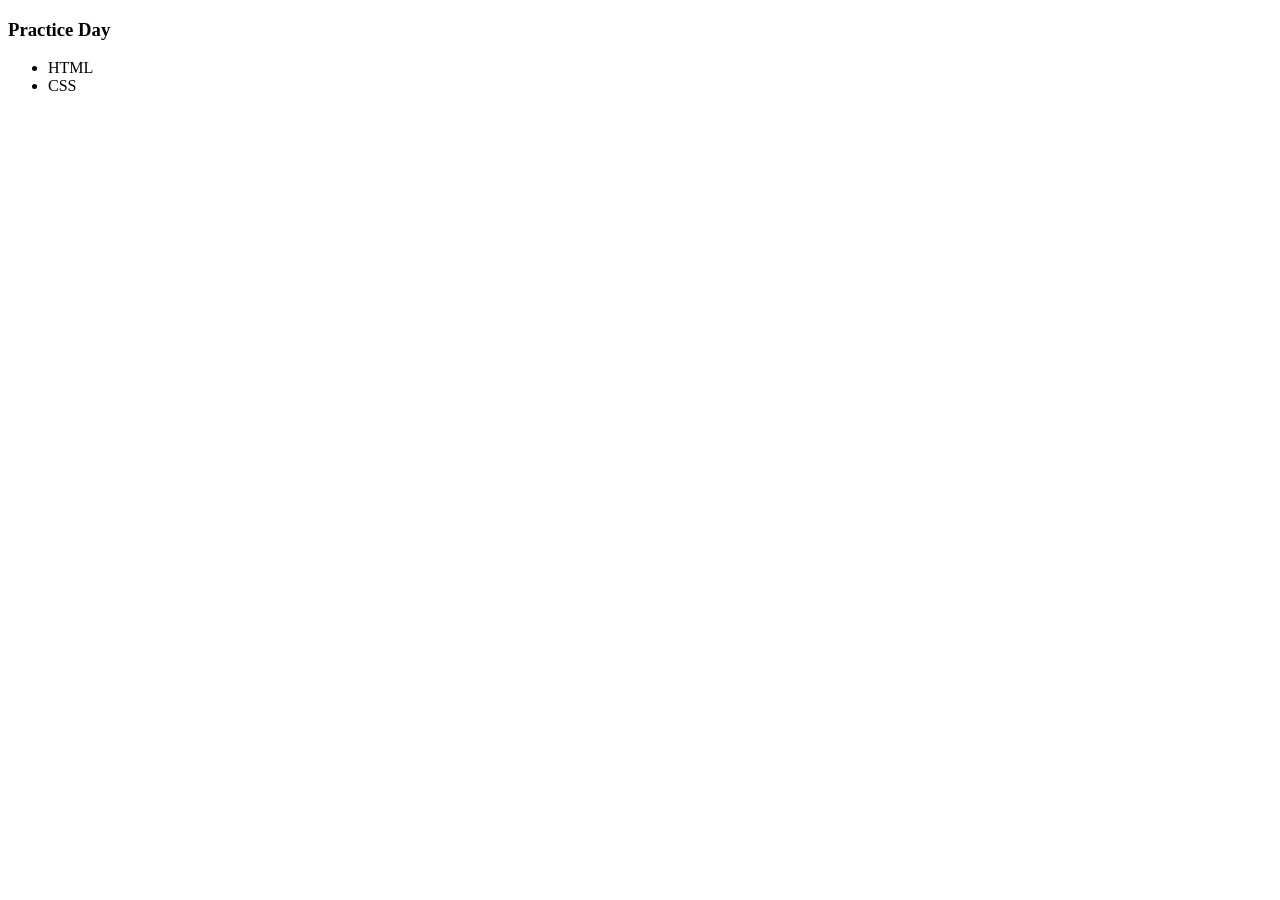
==== index.html @ 10dce3c9 "first commit" ====
<!DOCTYPE html>
<html lang="en">
<head>
    <meta charset="UTF-8">
    <meta name="viewport" content="width=device-width, initial-scale=1.0">
    <title> Practice Day </title>
</head>
<body>
    <h3> Practice Day </h3>
    <ul>
        <li>HTML</li>
        <li>CSS</li>

    </ul>
</body>
</html>
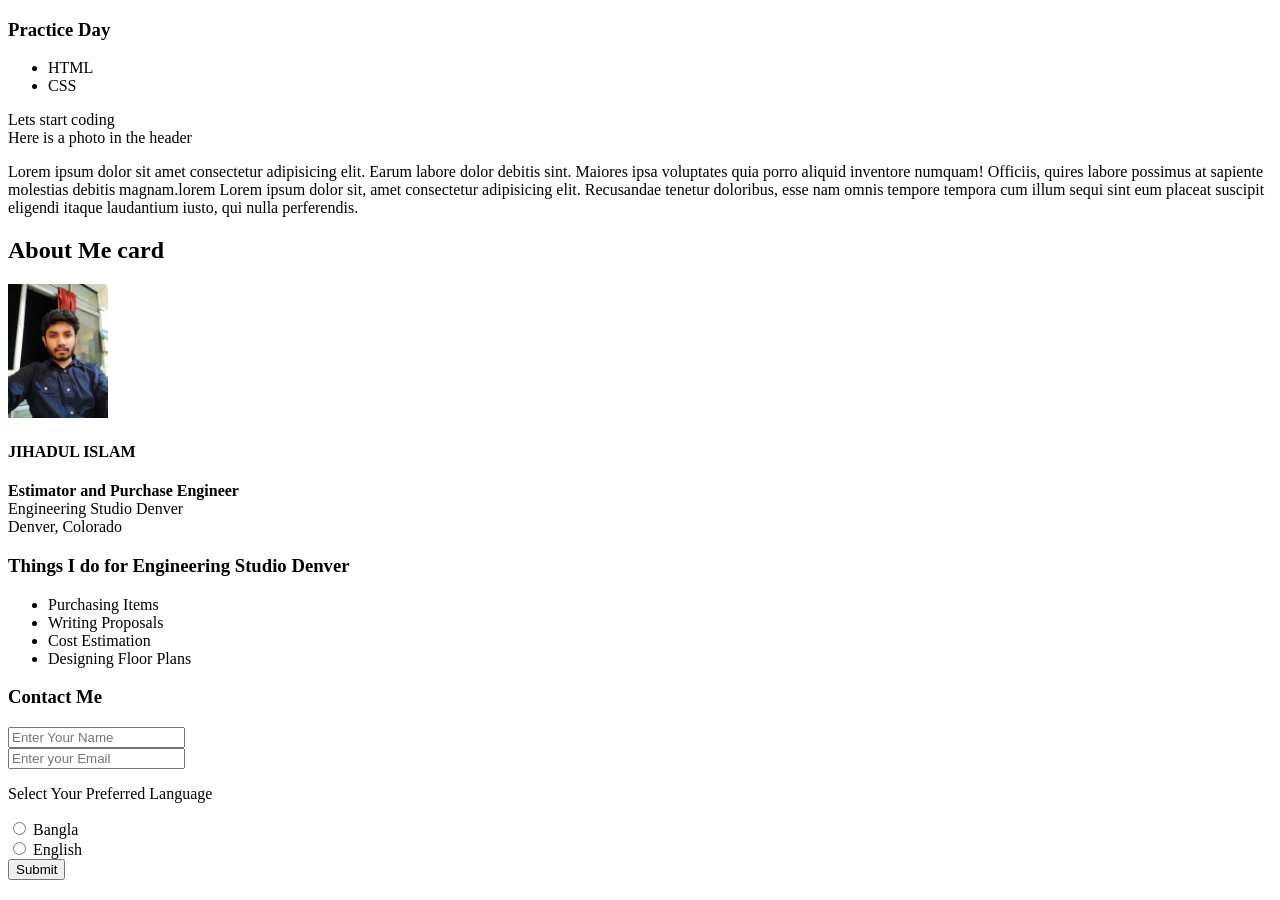
==== commit db7fcfeb: "html structure" ====
--- a/index.html
+++ b/index.html
@@ -6,11 +6,60 @@
     <title> Practice Day </title>
 </head>
 <body>
+
     <h3> Practice Day </h3>
     <ul>
         <li>HTML</li>
         <li>CSS</li>
+   
 
     </ul>
+    <header> Lets start coding </header>
+    <header class="header image"> Here is a photo in the header</header>
+   <div><p>Lorem ipsum dolor sit amet consectetur adipisicing elit. Earum labore dolor debitis sint. Maiores ipsa voluptates quia porro aliquid inventore numquam! Officiis, quires labore possimus at sapiente molestias debitis magnam.lorem Lorem ipsum dolor sit, amet consectetur adipisicing elit. Recusandae tenetur doloribus, esse nam omnis tempore tempora cum illum sequi sint eum placeat suscipit eligendi itaque laudantium iusto, qui nulla perferendis.</p>
+   </div> 
+<div>
+<h2> About Me card </h2>
+<img src="../IMG20230430014230.jpg" alt="Jihadul Islam" width="100px" >
+
+<div>
+<h4> JIHADUL ISLAM </h4>
+<p><b class="title">Estimator and Purchase Engineer</b><br>Engineering Studio Denver<br>
+Denver, Colorado</p>
+</div>
+
+</div>
+<div>
+
+    <h3>Things I do for Engineering Studio Denver</h3>
+    <div>
+    <ul>
+<li>Purchasing Items</li>
+<li>Writing Proposals</li>
+<li>Cost Estimation</li>
+<li>Designing Floor Plans</li>
+
+    </ul>
+</div>
+</div>
+<div>
+    <form action="Contact form" > <h3>Contact Me</h3>
+
+<input type="Text" placeholder="Enter Your Name"> <br>
+<label for="Text"></label>
+<input type="email" name="" id="" placeholder="Enter your Email">
+<label for="email"></label>
+<p> Select Your Preferred Language </p>
+<input type="radio"  name="Bangladesh" id="Bangla">
+<label for="Bangla">Bangla</label><br>
+<input type="radio"  name="English" id="English">
+<label for="English">English</label><br>
+<input type="submit" value="Submit">
+
+
+
+    </form>
+</div>
 </body>
+
 </html>
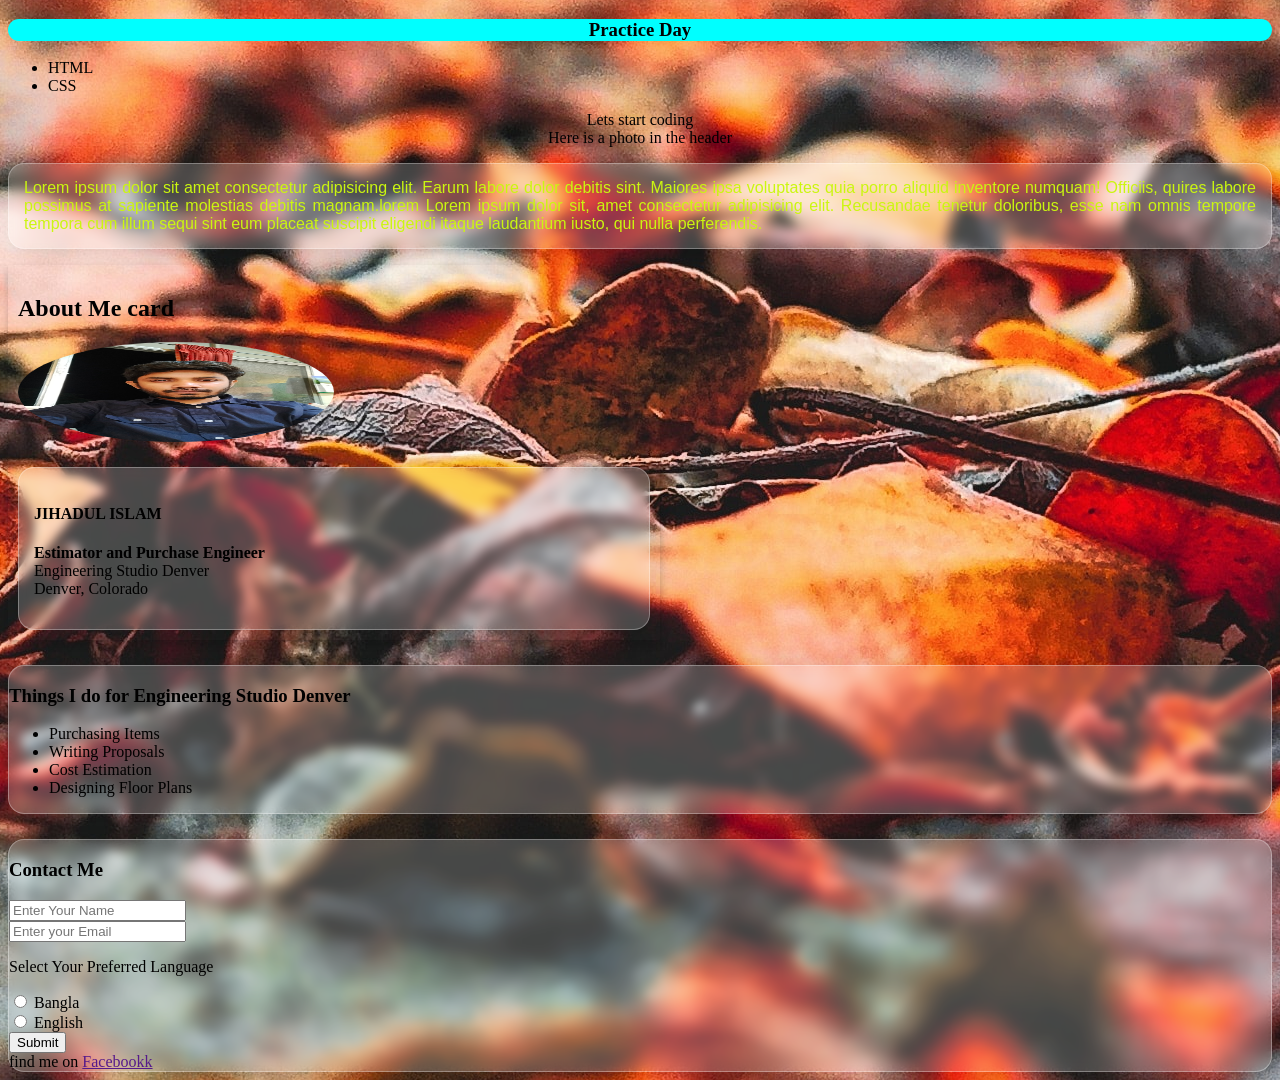
==== commit 2531c283: "failed" ====
--- a/index.html
+++ b/index.html
@@ -4,32 +4,33 @@
     <meta charset="UTF-8">
     <meta name="viewport" content="width=device-width, initial-scale=1.0">
     <title> Practice Day </title>
+    <link rel="stylesheet" href="/styles/styles.css">
 </head>
 <body>
 
-    <h3> Practice Day </h3>
+    <h3 class="first-head"> Practice Day </h3>
     <ul>
         <li>HTML</li>
         <li>CSS</li>
    
 
     </ul>
-    <header> Lets start coding </header>
-    <header class="header image"> Here is a photo in the header</header>
-   <div><p>Lorem ipsum dolor sit amet consectetur adipisicing elit. Earum labore dolor debitis sint. Maiores ipsa voluptates quia porro aliquid inventore numquam! Officiis, quires labore possimus at sapiente molestias debitis magnam.lorem Lorem ipsum dolor sit, amet consectetur adipisicing elit. Recusandae tenetur doloribus, esse nam omnis tempore tempora cum illum sequi sint eum placeat suscipit eligendi itaque laudantium iusto, qui nulla perferendis.</p>
+    <header class="coding"> Lets start coding </header>
+    <header class="header-image"> Here is a photo in the header</header>
+   <div><p class="first-para">Lorem ipsum dolor sit amet consectetur adipisicing elit. Earum labore dolor debitis sint. Maiores ipsa voluptates quia porro aliquid inventore numquam! Officiis, quires labore possimus at sapiente molestias debitis magnam.lorem Lorem ipsum dolor sit, amet consectetur adipisicing elit. Recusandae tenetur doloribus, esse nam omnis tempore tempora cum illum sequi sint eum placeat suscipit eligendi itaque laudantium iusto, qui nulla perferendis.</p>
    </div> 
-<div>
+<div class="about-imageholder-card">
 <h2> About Me card </h2>
-<img src="../IMG20230430014230.jpg" alt="Jihadul Islam" width="100px" >
+<img class="image-about" src="../IMG20230430014230.jpg" alt="Jihadul Islam" width="100%" height="100%"  >
 
-<div>
+<div class="about-container">
 <h4> JIHADUL ISLAM </h4>
 <p><b class="title">Estimator and Purchase Engineer</b><br>Engineering Studio Denver<br>
 Denver, Colorado</p>
 </div>
 
 </div>
-<div>
+<div class="glass">
 
     <h3>Things I do for Engineering Studio Denver</h3>
     <div>
@@ -54,9 +55,10 @@
 <label for="Bangla">Bangla</label><br>
 <input type="radio"  name="English" id="English">
 <label for="English">English</label><br>
-<input type="submit" value="Submit">
+<input type="button" value="Submit">
 
-
+<footer> find me on <a href target_blank="www.facebook.com/islam.jihad">Facebookk</a>
+</footer>
 
     </form>
 </div>
--- a/styles/styles.css
+++ b/styles/styles.css
@@ -0,0 +1,94 @@
+.first-head{
+    text-align: center;
+    background-color: aqua;
+    font-family:fantasy;
+    border-radius: 15px;  
+    
+}
+body {
+    background: lightblue url("/images/chandan-verma-2SY5YB0Szf4-unsplash.jpg") no-repeat fixed center;
+width: auto;
+height: auto;}
+.header-image{
+    text-align: center;
+    background-image: url(../images/background.png)
+    ;
+border: 15px;}
+
+    
+
+ .coding{
+
+        text-align: center;
+        background-image: url(../images/)
+        ;
+}
+
+.first-para{
+    font-family: 'Segoe UI', Tahoma, Geneva, Verdana, sans-serif;
+    
+    background-image: url(/images/chandan-verma-2SY5YB0Szf4-unsplash.jpg), url(/images/background.png);
+    background-size:cover;
+    background-color: rgba(233, 17, 17, 0.741);
+    color: rgb(203, 246, 16);
+    border-radius: 10px;
+    text-align: justify;
+    padding: 15px;
+    border: 15px solid rgba(48, 23, 21, 0.559) 
+    margin-top: 25px;
+    background: rgba(255, 255, 255, 0.2);
+border-radius: 16px;
+box-shadow: 0 4px 30px rgba(0, 0, 0, 0.1);
+backdrop-filter: blur(5px);
+-webkit-backdrop-filter: blur(5px);
+border: 1px solid rgba(255, 255, 255, 0.3);;
+}
+
+.about-imageholder-card
+{  box-shadow: 0 4px 8px 0 rgba(0,0,0,0.2);
+    transition: 0.3s;
+    width: 50%;
+    height: 50%;;
+    padding: 10px;
+    border-radius: 1px;
+}
+.about-container
+{  padding: 15px;
+    text-align: justify;
+    border: 2px solid rgba(235, 199, 199, 0.674)
+   ;
+   border-radius: 10px;
+   margin-top: 25px;
+   background: rgba(255, 255, 255, 0.2);
+border-radius: 16px;
+box-shadow: 0 4px 30px rgba(0, 0, 0, 0.1);
+backdrop-filter: blur(5px);
+-webkit-backdrop-filter: blur(5px);
+border: 1px solid rgba(255, 255, 255, 0.3);
+   
+}
+.image-about{
+    height: 100px;
+    width: 50%;
+    border-radius: 50%;
+    display: flex;
+    
+   
+}
+.glass{
+    margin-top: 25px;
+    background: rgba(255, 255, 255, 0.2);
+border-radius: 16px;
+box-shadow: 0 4px 30px rgba(0, 0, 0, 0.1);
+backdrop-filter: blur(5px);
+-webkit-backdrop-filter: blur(5px);
+border: 1px solid rgba(255, 255, 255, 0.3);
+}
+form{
+    margin-top: 25px;
+    background: rgba(255, 255, 255, 0.2);
+border-radius: 16px;
+box-shadow: 0 4px 30px rgba(0, 0, 0, 0.1);
+backdrop-filter: blur(5px);
+-webkit-backdrop-filter: blur(5px);
+border: 1px solid rgba(255, 255, 255, 0.3);}
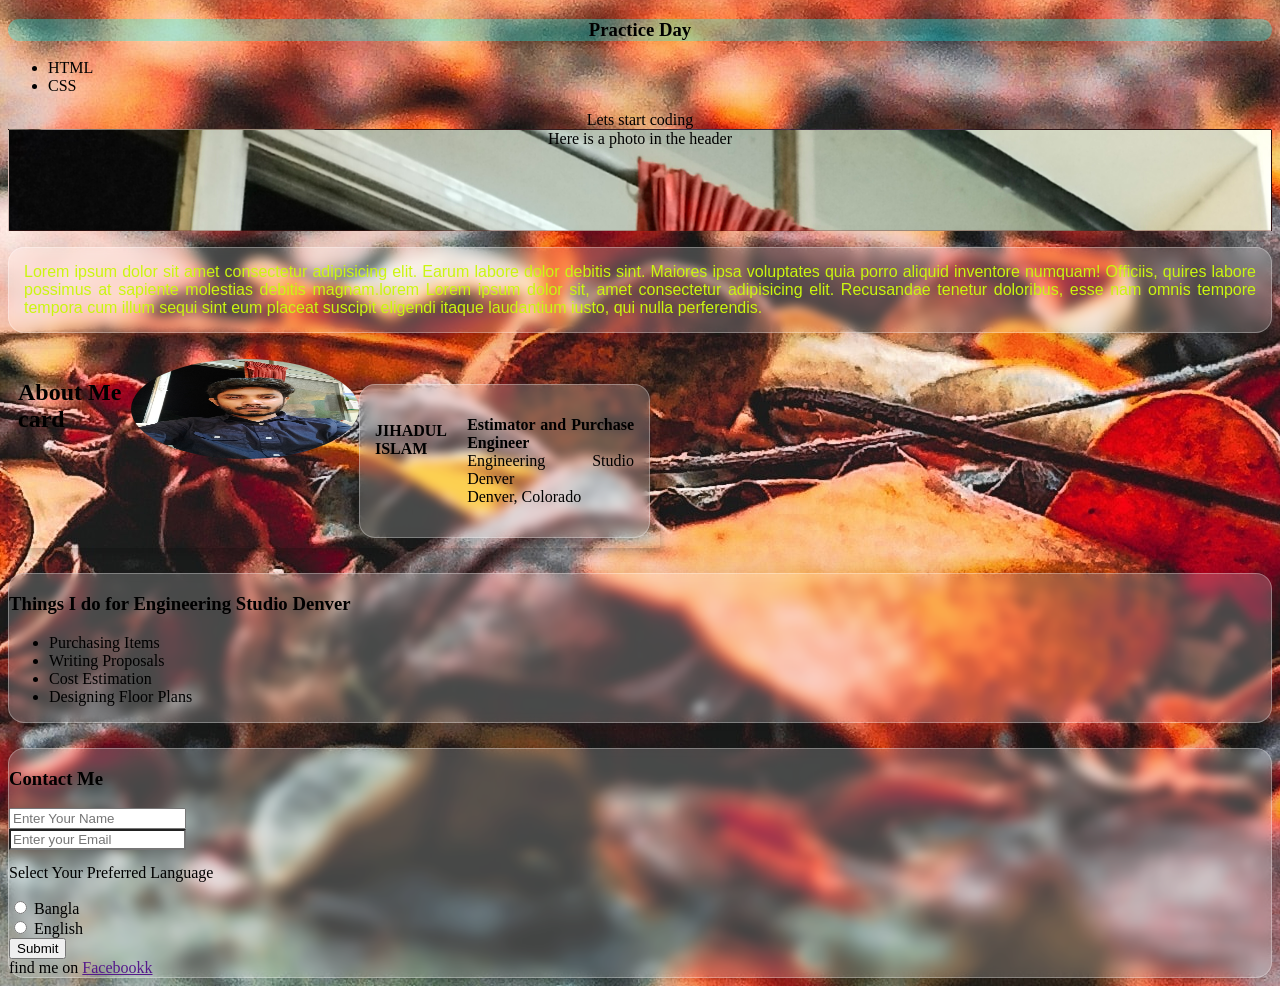
==== commit e3927224: "css" ====
--- a/index.html
+++ b/index.html
@@ -4,7 +4,7 @@
     <meta charset="UTF-8">
     <meta name="viewport" content="width=device-width, initial-scale=1.0">
     <title> Practice Day </title>
-    <link rel="stylesheet" href="/styles/styles.css">
+    <link rel="stylesheet" href="styles/styles.css">
 </head>
 <body>
 
@@ -21,7 +21,7 @@
    </div> 
 <div class="about-imageholder-card">
 <h2> About Me card </h2>
-<img class="image-about" src="../IMG20230430014230.jpg" alt="Jihadul Islam" width="100%" height="100%"  >
+<img class="image-about" src="IMG20230430014230.jpg" alt="Jihadul Islam" width="100%" height="100%"  >
 
 <div class="about-container">
 <h4> JIHADUL ISLAM </h4>
--- a/styles/styles.css
+++ b/styles/styles.css
@@ -1,19 +1,23 @@
 .first-head{
     text-align: center;
-    background-color: aqua;
+    background-color: rgba(0, 255, 255, 0.312);
     font-family:fantasy;
     border-radius: 15px;  
+
     
 }
 body {
-    background: lightblue url("/images/chandan-verma-2SY5YB0Szf4-unsplash.jpg") no-repeat fixed center;
+    background: lightblue url("../images/chandan-verma-2SY5YB0Szf4-unsplash.jpg") no-repeat fixed center;
 width: auto;
 height: auto;}
 .header-image{
     text-align: center;
-    background-image: url(../images/background.png)
+    background-image: url(../IMG20230430014230.jpg)
     ;
-border: 15px;}
+    background-size: cover;
+    backdrop-filter: blur;
+height: 100px;
+border: 1px solid rgba(116, 28, 28, 0.3);}
 
     
 
@@ -41,6 +45,7 @@
 box-shadow: 0 4px 30px rgba(0, 0, 0, 0.1);
 backdrop-filter: blur(5px);
 -webkit-backdrop-filter: blur(5px);
+-webkit-backdrop-filter: blur(5px);
 border: 1px solid rgba(255, 255, 255, 0.3);;
 }
 
@@ -51,12 +56,14 @@
     height: 50%;;
     padding: 10px;
     border-radius: 1px;
+    display: flex;
 }
 .about-container
 {  padding: 15px;
     text-align: justify;
     border: 2px solid rgba(235, 199, 199, 0.674)
    ;
+   display: flex;
    border-radius: 10px;
    margin-top: 25px;
    background: rgba(255, 255, 255, 0.2);
@@ -91,4 +98,15 @@
 box-shadow: 0 4px 30px rgba(0, 0, 0, 0.1);
 backdrop-filter: blur(5px);
 -webkit-backdrop-filter: blur(5px);
-border: 1px solid rgba(255, 255, 255, 0.3);}+border: 1px solid rgba(255, 255, 255, 0.3);}
+.form-floating {
+    &:focus-within {
+        z-index: 2;
+    }
+}
+
+input[type="email"] {
+    margin-bottom: -10px;
+    border-bottom-right-radius: 0;
+    border-bottom-left-radius: 0;
+}
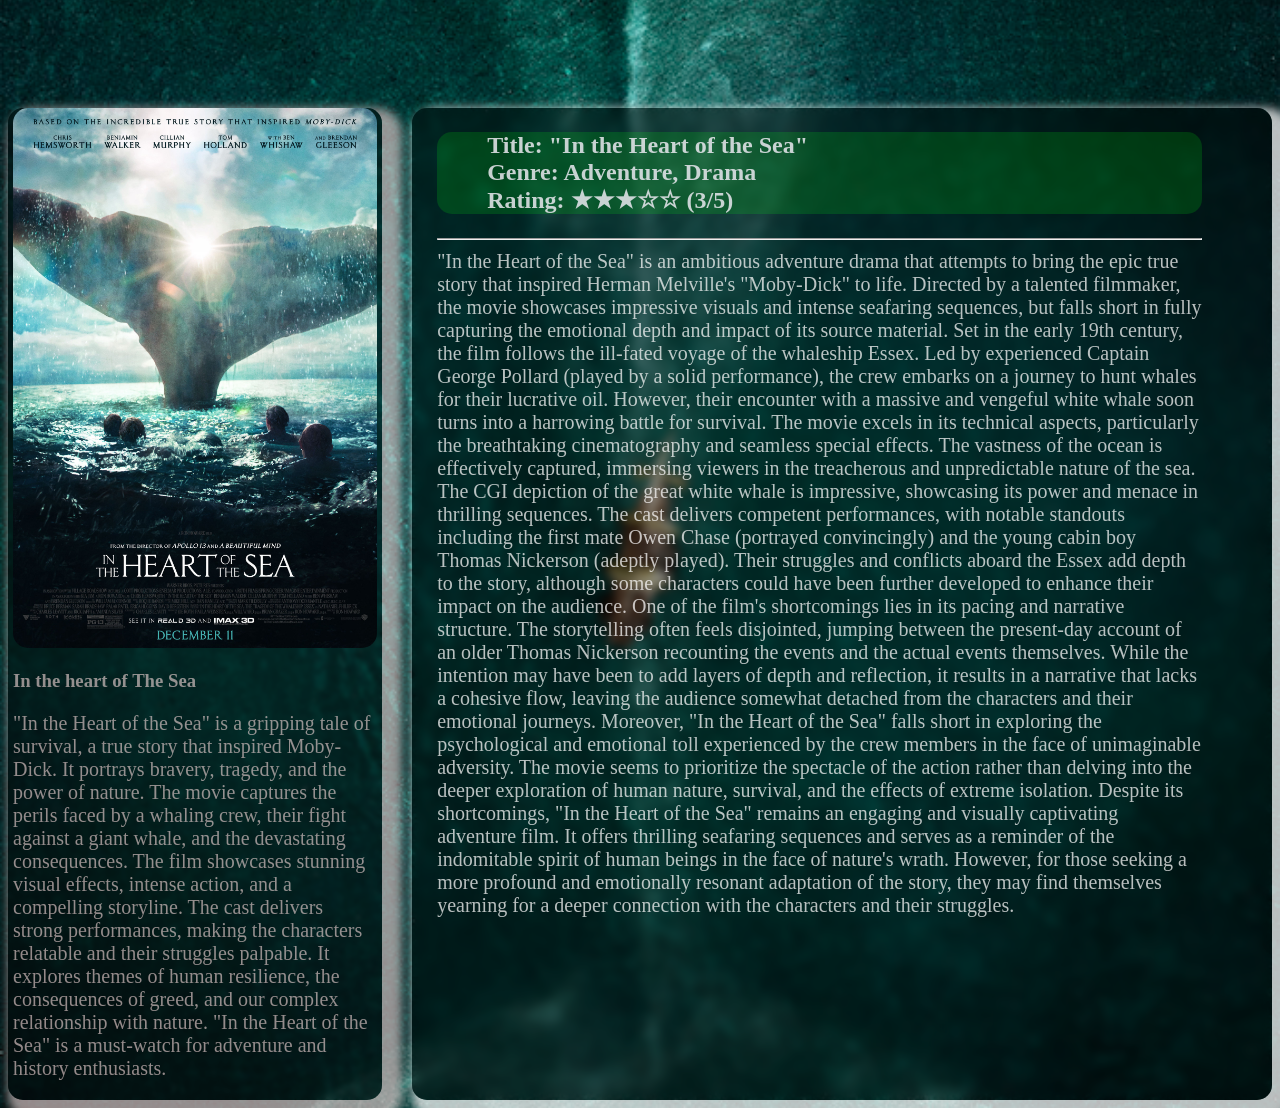
==== commit 09d2a577: "edited" ====
--- a/index.html
+++ b/index.html
@@ -3,65 +3,47 @@
 <head>
     <meta charset="UTF-8">
     <meta name="viewport" content="width=device-width, initial-scale=1.0">
-    <title> Practice Day </title>
-    <link rel="stylesheet" href="styles/styles.css">
+    <title>Practice Task 1</title>
+    <link rel="stylesheet" href="practice1.css">
 </head>
 <body>
+    
+    <Section class="left">
+    <div class="img">
+<img src="ithos.jpg" alt="">
+    </div>   
+    <div class="over-view">
+        <h3> In the heart of The Sea</h3>
+        <p>
+            "In the Heart of the Sea" is a gripping tale of survival, a true story that inspired Moby-Dick. It portrays bravery, tragedy, and the power of nature. The movie captures the perils faced by a whaling crew, their fight against a giant whale, and the devastating consequences. The film showcases stunning visual effects, intense action, and a compelling storyline. The cast delivers strong performances, making the characters relatable and their struggles palpable. It explores themes of human resilience, the consequences of greed, and our complex relationship with nature. "In the Heart of the Sea" is a must-watch for adventure and history enthusiasts.
+        </p>
+    </div> 
+</Section>
+    <section class="right">
+        <div class="details">
+    <p> Title: "In the Heart of the Sea" <br>
 
-    <h3 class="first-head"> Practice Day </h3>
-    <ul>
-        <li>HTML</li>
-        <li>CSS</li>
-   
+        Genre: Adventure, Drama <br>
+        
+        Rating: ★★★☆☆ (3/5) <br></p>
+        <p>
+            <hr>
+            "In the Heart of the Sea" is an ambitious adventure drama that attempts to bring the epic true story that inspired Herman Melville's "Moby-Dick" to life. Directed by a talented filmmaker, the movie showcases impressive visuals and intense seafaring sequences, but falls short in fully capturing the emotional depth and impact of its source material.
+            
+            Set in the early 19th century, the film follows the ill-fated voyage of the whaleship Essex. Led by experienced Captain George Pollard (played by a solid performance), the crew embarks on a journey to hunt whales for their lucrative oil. However, their encounter with a massive and vengeful white whale soon turns into a harrowing battle for survival.
+            
+            The movie excels in its technical aspects, particularly the breathtaking cinematography and seamless special effects. The vastness of the ocean is effectively captured, immersing viewers in the treacherous and unpredictable nature of the sea. The CGI depiction of the great white whale is impressive, showcasing its power and menace in thrilling sequences.
+            
+            The cast delivers competent performances, with notable standouts including the first mate Owen Chase (portrayed convincingly) and the young cabin boy Thomas Nickerson (adeptly played). Their struggles and conflicts aboard the Essex add depth to the story, although some characters could have been further developed to enhance their impact on the audience.
+            
+            One of the film's shortcomings lies in its pacing and narrative structure. The storytelling often feels disjointed, jumping between the present-day account of an older Thomas Nickerson recounting the events and the actual events themselves. While the intention may have been to add layers of depth and reflection, it results in a narrative that lacks a cohesive flow, leaving the audience somewhat detached from the characters and their emotional journeys.
+            
+            Moreover, "In the Heart of the Sea" falls short in exploring the psychological and emotional toll experienced by the crew members in the face of unimaginable adversity. The movie seems to prioritize the spectacle of the action rather than delving into the deeper exploration of human nature, survival, and the effects of extreme isolation.
+            
+            Despite its shortcomings, "In the Heart of the Sea" remains an engaging and visually captivating adventure film. It offers thrilling seafaring sequences and serves as a reminder of the indomitable spirit of human beings in the face of nature's wrath. However, for those seeking a more profound and emotionally resonant adaptation of the story, they may find themselves yearning for a deeper connection with the characters and their struggles.</p>
+            </div>
+        </section>
+ 
 
-    </ul>
-    <header class="coding"> Lets start coding </header>
-    <header class="header-image"> Here is a photo in the header</header>
-   <div><p class="first-para">Lorem ipsum dolor sit amet consectetur adipisicing elit. Earum labore dolor debitis sint. Maiores ipsa voluptates quia porro aliquid inventore numquam! Officiis, quires labore possimus at sapiente molestias debitis magnam.lorem Lorem ipsum dolor sit, amet consectetur adipisicing elit. Recusandae tenetur doloribus, esse nam omnis tempore tempora cum illum sequi sint eum placeat suscipit eligendi itaque laudantium iusto, qui nulla perferendis.</p>
-   </div> 
-<div class="about-imageholder-card">
-<h2> About Me card </h2>
-<img class="image-about" src="IMG20230430014230.jpg" alt="Jihadul Islam" width="100%" height="100%"  >
-
-<div class="about-container">
-<h4> JIHADUL ISLAM </h4>
-<p><b class="title">Estimator and Purchase Engineer</b><br>Engineering Studio Denver<br>
-Denver, Colorado</p>
-</div>
-
-</div>
-<div class="glass">
-
-    <h3>Things I do for Engineering Studio Denver</h3>
-    <div>
-    <ul>
-<li>Purchasing Items</li>
-<li>Writing Proposals</li>
-<li>Cost Estimation</li>
-<li>Designing Floor Plans</li>
-
-    </ul>
-</div>
-</div>
-<div>
-    <form action="Contact form" > <h3>Contact Me</h3>
-
-<input type="Text" placeholder="Enter Your Name"> <br>
-<label for="Text"></label>
-<input type="email" name="" id="" placeholder="Enter your Email">
-<label for="email"></label>
-<p> Select Your Preferred Language </p>
-<input type="radio"  name="Bangladesh" id="Bangla">
-<label for="Bangla">Bangla</label><br>
-<input type="radio"  name="English" id="English">
-<label for="English">English</label><br>
-<input type="button" value="Submit">
-
-<footer> find me on <a href target_blank="www.facebook.com/islam.jihad">Facebookk</a>
-</footer>
-
-    </form>
-</div>
 </body>
-
 </html>
--- a/practice1.css
+++ b/practice1.css
@@ -0,0 +1,73 @@
+p{
+    font-size: 20px;
+}
+body {
+    display: flex;
+    padding-top: 100px;
+    gap: 30px;
+    background-image: url(In-The-Heart-of-The-Sea.jpg) ;
+    background-size: cover;
+    background-position: center;
+    background-repeat: no-repeat;
+
+}
+.left {
+
+    width: 30%;
+    /* border: 1px black solid; */
+    box-shadow: 10px 10px 10px 10px;
+border-radius: 15px;
+padding: 0px 5px;
+background-color: rgba(6, 6, 6, 0.414);
+backdrop-filter: blur(2px);
+color: rgba(241, 214, 214, 0.615);
+}
+.left img{
+    width: 100%;
+    border-radius: 15px;
+}
+
+.right{
+    width: 70%;
+    /* border: 1px black solid; */
+    box-shadow: 10px 10px 10px 10px;
+border-radius: 15px;
+padding: 0px 5px;
+
+background-color: rgba(2, 2, 2, 0.453);
+backdrop-filter: blur(5px);
+color: rgba(252, 251, 251, 0.734);
+font-size: 20px;
+}
+
+.details{
+
+    margin: 15px 20px;
+    width: 90%;
+   
+}
+.details> p{
+    color: rgba(235, 234, 241, 0.849);
+    font-size: larger;
+    font-weight: 700;
+    background-color: rgba(0, 255, 17, 0.16);
+    padding-left: 50px;
+    border-radius: 15px;
+}
+
+@media screen and (max-width: 576px) {
+    body{
+       flex-direction: column;
+    }
+
+    .left{
+        width: 100%;
+        margin-bottom: 15px;
+    }
+    .left img{
+    height: 450px;
+    }
+    .right{
+        width: 100%;
+    }
+}
